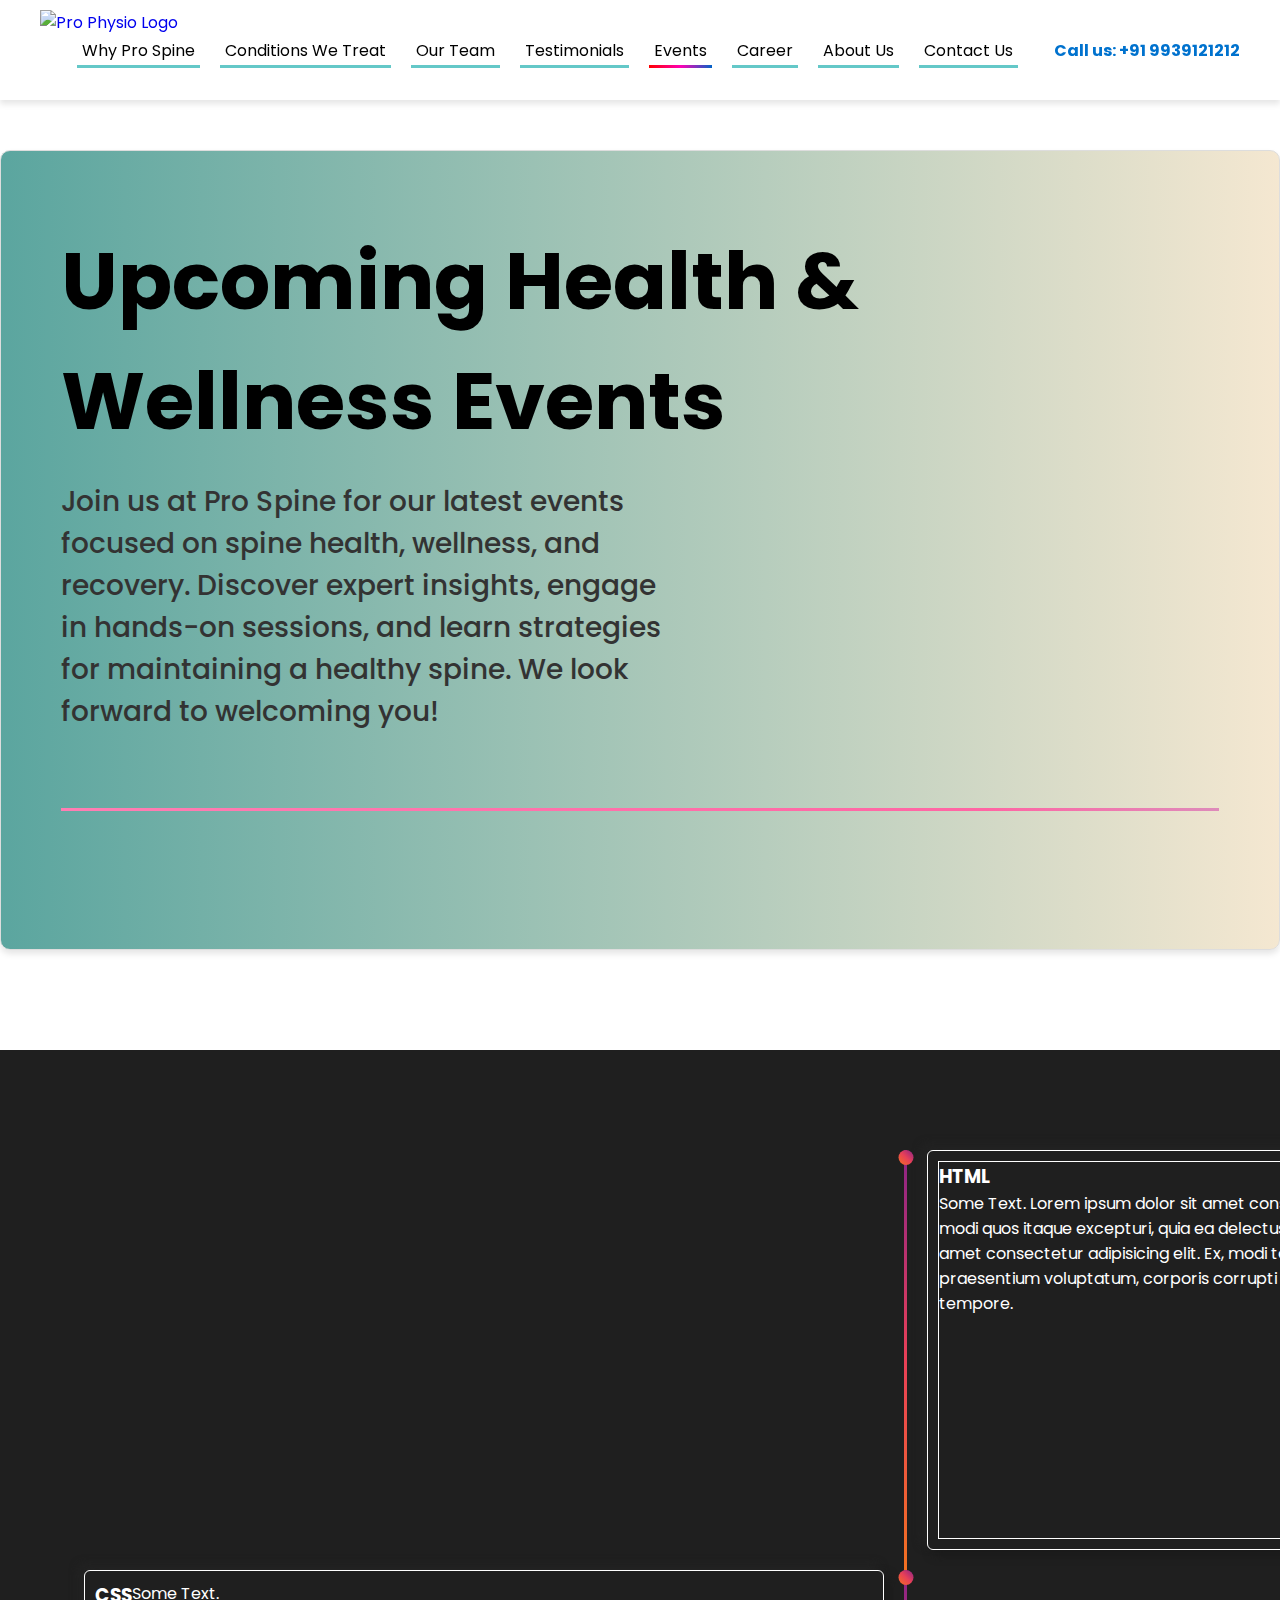
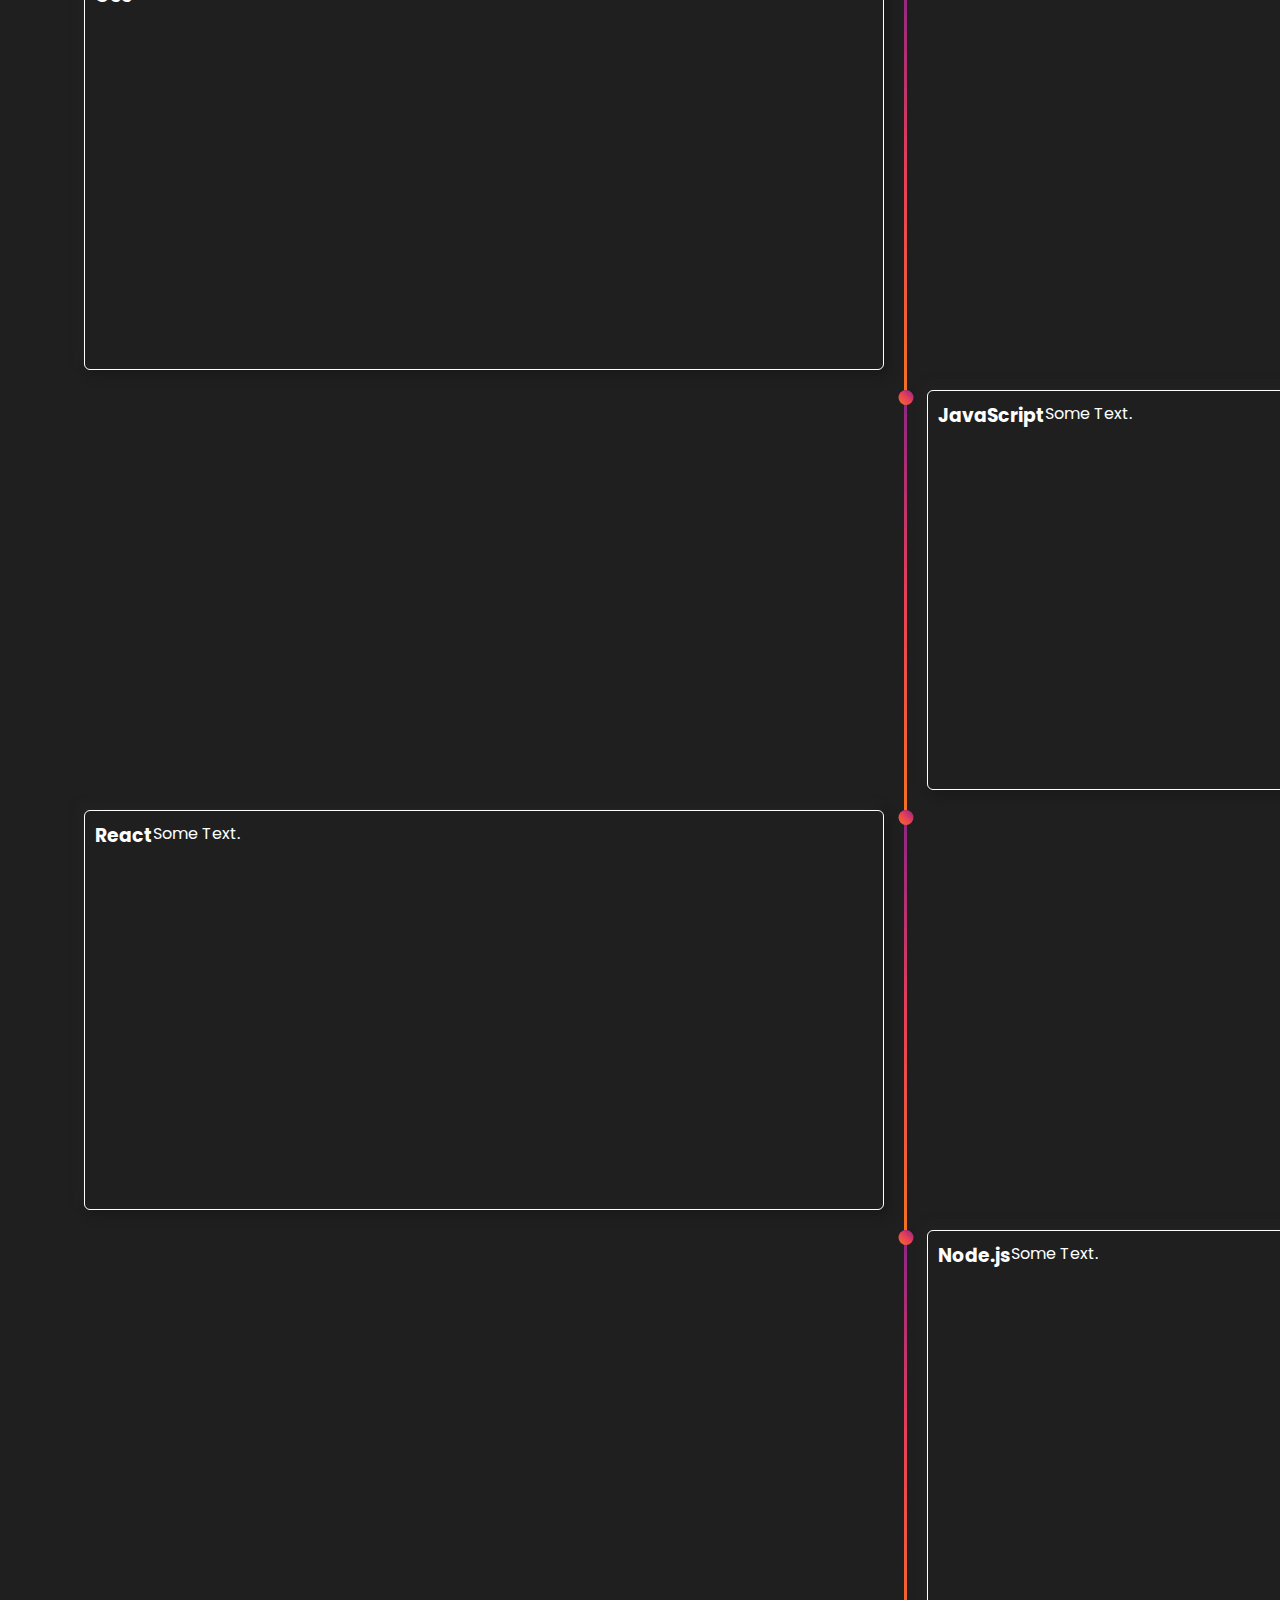
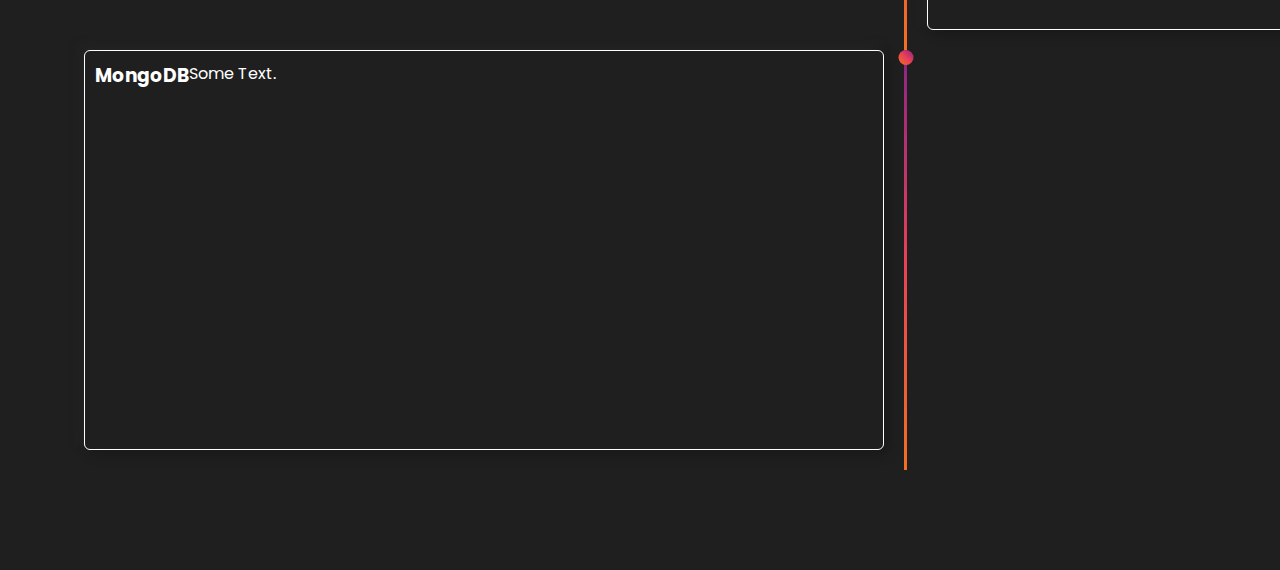
==== events.html @ e5d68689 "events timeline base ready" ====
<!DOCTYPE html>
<html lang="en">

<head>
    <meta charset="UTF-8">
    <meta name="viewport" content="width=device-width, initial-scale=1.0">
    <title>Events</title>
    <link rel="icon" href="image/favicon.png" type="image/x-icon">
    <link rel="stylesheet" href="style.css">
    <link rel="stylesheet" href="about.css">
    <link rel="stylesheet" href="https://cdnjs.cloudflare.com/ajax/libs/font-awesome/6.5.0/css/all.min.css">
    <style>
        @import url('https://fonts.googleapis.com/css2?family=Jost:wght@200;300;400&display=swap');

        header {
            height: 100px;
        }

        .logo-container img {
            position: absolute;
            top: 10px;
        }

        .box1 {
            width: 100%;
        }

        .design-section {
            width: 100%;
            display: flex;
            flex-direction: column;
            align-items: center;
            justify-content: center;
            background-color: #1f1f1f;
            min-height: 100vh;
            padding: 100px 0;
            font-family: Jost;
        }

        .design {
            display: flex;
            align-items: center;
            justify-content: center;
            border: 1px solid #fff;
        }

        .timeline {
            width: 90%;
            height: auto;
            /* max-width: 800px; */
            margin: 0 auto;
            display: flex;
            flex-direction: column;
            /* border: 1px solid #fff; */
        }

        .timeline-content {
            width: 800px;
            height: 400px;
            padding: 10px;
            background: #1f1f1f;
            -webkit-box-shadow: 5px 5px 10px #1a1a1a, -5px -5px 10px #242424;
            box-shadow: 5px 5px 10px #1a1a1a, -5px -5px 10px #242424;
            color: white;
            /* padding: 1.75rem; */
            transition: 0.4s ease;
            overflow-wrap: break-word !important;
            /* margin: 1rem; */
            margin-bottom: 20px;
            border-radius: 6px;
            border: 1px solid #fff;
            display: flex;
        }

        .text {
            width: 100%;
            margin-right: 10px;
            border: 1px solid;
        }

        .images img {
            width: 100%;
            height: auto;
        }

        .timeline-component {
            margin: 0px 20px 20px 20px;
        }

        @media screen and (min-width: 768px) {
            .timeline {
                display: grid;
                grid-template-columns: 1fr 3px 1fr;

            }

            .timeline-middle {
                position: relative;
                background-image: linear-gradient(45deg, #F27121, #E94057, #8A2387);
                width: 3px;
                height: 100%;
            }

            .main-middle {
                opacity: 0;
            }

            .timeline-circle {
                position: absolute;
                top: 0;
                left: 50%;
                width: 15px;
                height: 15px;
                border-radius: 50%;
                background-image: linear-gradient(45deg, #F27121, #E94057, #8A2387);
                -webkit-transform: translateX(-50%);
                transform: translateX(-50%);
            }
        }

        @media screen and (max-width: 768px) {
            .logo-container img {
                top: 0;
            }

            header {
                height: auto;
            }

            .popup {
                max-width: 150px;
            }

            .timeline-content {
                display: flex;
                flex-direction: column;
                margin-left: 0px;
                width: 100%;
                min-height: 300px;
                height: auto;
            }

            .text {
                width: 100%;
                margin-bottom: 20px;
            }
        }
    </style>
</head>

<body>
    <header>
        <div class="logo-container">
            <a href="index.html"><img src="image/logo.png" alt="Pro Physio Logo" class="logo"></a>
        </div>

        <nav>
            <div class="nav-container">
                <div class="hamburger" id="hamburger">
                    &#9776;
                </div>
                <div class="nav-links" id="navLinks">
                    <a href="prospineapproach.html">Why Pro Spine</a>
                    <a href="treatment.html">Conditions We Treat</a>
                    <a href="team.html">Our Team</a>
                    <a href="testimonials.html">Testimonials</a>
                    <a href="events.html" class="link active">Events</a>
                    <a href="career.html">Career</a>
                    <a href="aboutus.html">About Us</a>
                    <a href="contact.html">Contact Us</a>
                </div>
            </div>
        </nav>

        <div class="header-right">
            <a href="tel:+919939121212" class="contact-number">Call us: +91 9939121212</a>
            <!-- <button class="appointment-btn">Book Now!</button> -->
        </div>
    </header>
    <div class="box1">
        <div class="inner-box">
            <h1>Upcoming Health & Wellness Events</h1>
            <p>Join us at Pro Spine for our latest events focused on spine health, wellness, and recovery. Discover
                expert insights, engage in hands-on sessions, and learn strategies for maintaining a healthy spine. We
                look forward to welcoming you!</p>
            <br />

            <hr class="hr2 hr">
        </div>
    </div>
    <section class="design-section">
        <div class="timeline">
            <div class="timeline-empty"></div>
            <div class="timeline-middle">
                <div class="timeline-circle"></div>
            </div>
            <div class="timeline-component timeline-content">
                <div class="text">
                    <h3>HTML</h3>
                    <p>Some Text. Lorem ipsum dolor sit amet consectetur adipisicing elit. Quaerat harum dicta modi quos
                        itaque excepturi, quia ea delectus obcaecati dolorem? Lorem ipsum dolor sit amet consectetur
                        adipisicing elit. Ex, modi tempora, culpa nulla excepturi sequi sed quos praesentium voluptatum,
                        corporis corrupti alias ad quam. Amet tempora placeat dolore in tempore.</p>
                </div>
                <div class="images">
                    <img src="image/3.jpg" alt="test">
                </div>
            </div>

            <div class="timeline-component timeline-content">
                <h3>CSS</h3>
                <p>Some Text.</p>
            </div>
            <div class="timeline-middle">
                <div class="timeline-circle"></div>
            </div>
            <div class="timeline-empty"></div>

            <!-- Additional timeline items -->
            <div class="timeline-empty"></div>
            <div class="timeline-middle">
                <div class="timeline-circle"></div>
            </div>
            <div class="timeline-component timeline-content">
                <h3>JavaScript</h3>
                <p>Some Text.</p>
            </div>

            <div class="timeline-component timeline-content">
                <h3>React</h3>
                <p>Some Text.</p>
            </div>
            <div class="timeline-middle">
                <div class="timeline-circle"></div>
            </div>
            <div class="timeline-empty"></div>

            <div class="timeline-empty"></div>
            <div class="timeline-middle">
                <div class="timeline-circle"></div>
            </div>
            <div class="timeline-component timeline-content">
                <h3>Node.js</h3>
                <p>Some Text.</p>
            </div>

            <div class="timeline-component timeline-content">
                <h3>MongoDB</h3>
                <p>Some Text.</p>
            </div>
            <div class="timeline-middle">
                <div class="timeline-circle"></div>
            </div>
            <div class="timeline-empty"></div>
        </div>
    </section>

</body>

</html>
---- style.css ----
@import url("https://fonts.googleapis.com/css2?family=Poppins:ital,wght@0,100;0,200;0,300;0,400;0,500;0,600;0,700;0,800;0,900;1,100;1,200;1,300;1,400;1,500;1,600;1,700;1,800;1,900&display=swap");

* {
  margin: 0;
  padding: 0;
  box-sizing: border-box;
  font-family: Poppins, sans-serif;
}

body {
  display: flex;
  flex-direction: column;
  align-items: center;
}

header {
  position: fixed;
  width: 100%;
  display: flex;
  justify-content: space-between;
  align-items: center;
  padding: 20px 40px;
  background-color: #ffffff;
  box-shadow: 0 4px 6px rgba(0, 0, 0, 0.1);
  z-index: 99;
}

.logo-container {
  display: flex;
  align-items: center;
  gap: 10px;
}

.logo {
  width: 150px;
}

.tagline {
  font-size: 14px;
  color: #0072ce;
}

.nav-container {
  display: flex;
  align-items: center;
  justify-content: space-between;
}

.hamburger {
  display: none;
  /* Hide hamburger by default */
  font-size: 28px;
  color: rgb(0, 0, 0);
  cursor: pointer;
}

.nav-links {
  display: flex;
  flex-direction: row;
  /* Horizontal layout */
  gap: 20px;
}

.nav-links a {
  color: inherit;
  text-decoration: none;
  padding: 5px;
  background: linear-gradient(to right,
      rgba(100, 200, 200, 1),
      rgba(100, 200, 200, 1)),
    linear-gradient(to right,
      rgba(255, 0, 0, 1),
      rgba(255, 0, 180, 1),
      rgba(0, 100, 200, 1));
  background-size: 100% 3px, 0 3px;
  background-position: 100% 100%, 0 100%;
  background-repeat: no-repeat;
  transition: background-size 400ms;
}

a:hover {
  background-size: 0 3px, 100% 3px;
}

.link {
  color: inherit;
  text-decoration: none;
  padding: 5px;
  background: linear-gradient(to right,
      rgba(100, 200, 200, 1),
      rgba(100, 200, 200, 1)),
    linear-gradient(to right,
      rgba(255, 0, 0, 1),
      rgba(255, 0, 180, 1),
      rgba(0, 100, 200, 1));
  background-size: 100% 3px, 0 3px;
  background-position: 100% 100%, 0 100%;
  background-repeat: no-repeat;
  transition: background-size 400ms;
}

.link:hover {
  background-size: 0 3px, 100% 3px;
}

.link.active {
  background-size: 0 3px, 100% 3px;
  /* Active link shows all colors */
}

ul {
  list-style-type: none;
  padding: 0;
  margin: 0;
}

li {
  position: relative;
  margin-top: 6px;
  list-style-type: none;
}

.hover-link {
  text-decoration: none;
  color: #333;
  padding: 10px;
}

.dropdown {
  margin-top: 5px;
  display: none;
  position: absolute;
  width: 600px;
  background-color: #fff;
  border-radius: 10px;
  z-index: 99999;
  padding: 20px;
  flex-direction: row;

}

li:hover .dropdown {
  display: flex;
}

.dropdown ul {
  display: flex;
  flex-direction: column;
  flex: 1;
}

.dropdown li {
  display: block;
  margin: 5px 0;
}

.header-right {
  display: flex;
  flex-direction: column;
  align-items: flex-end;
  gap: 5px;
}

.header-right a {
  text-decoration: none;
}

.contact-number {
  font-size: 16px;
  font-weight: bold;
  color: #0072ce;
}

.appointment-btn {
  background-color: #0072ce;
  color: #ffffff;
  padding: 10px 20px;
  border: none;
  border-radius: 20px;
  font-size: 16px;
  font-weight: bold;
  cursor: pointer;
  transition: background-color 0.3s;
}

.appointment-btn:hover {
  background-color: #005bb5;
}

.box1 {
  margin-top: 150px;
  border-radius: 10px;
  border: 1px solid #ddd;
  width: 96%;
  min-height: 800px;
  height: 80dvh;
  background: linear-gradient(to right, #00746aa4, #deb56e51);
  display: flex;
  padding: 30px;
  box-shadow: 0 4px 6px rgba(0, 0, 0, 0.1);
  margin-bottom: 100px;
}

.inner-box {
  padding: 30px;
  color: #ffffff;
}

.inner-box h1,
.inner-box h2,
.inner-box p {
  margin: 10px 0;
}

.inner-box h1 {
  font-size: 80px;
  font-weight: bold;
  margin-bottom: 20px;
  color: #000;
}

.inner-box h2 {
  font-size: 40px;
  font-weight: 500;
  color: #ffffff;
}

.inner-box p {
  font-size: 28px;
  font-weight: 500;
  color: #333;
  /* Light color for tagline text */
  max-width: 600px;
  margin-top: 15px;
  margin-bottom: 20px;
}

.outer-box {
  /* margin-left: 100px; */
  /* align-items: center; */
  text-align: center;
  /* justify-content: center; */
}

.outer-box img{
  width: 80%;
  max-height: 700px;
  margin: 0 auto;
  border-radius: 10px;
}

.outer-box h2{
  margin: 10px;
  font-size: 2em;
}


.outer-box {
  position: relative;
  width: 100%;
  margin-left: 100px;
  height: auto;
  overflow: hidden;
  border: 1px solid;
}

.item {
  position: absolute;
  top: 0;
  /* left: 100px; */
  width: 100%;
  border: 1px solid;
  opacity: 0;
  transform: translateX(100%);
  animation: slideShow 9s infinite;
  /* Duration is total time for all items to loop */
}

.item:nth-child(1) {
  animation-delay: 0.5s;
}

.item:nth-child(2) {
  animation-delay: 3.5s;
  /* Adjust timing based on number of images and desired interval */
}

.item:nth-child(3) {
  animation-delay: 6s;
}

/* Add more nth-child selectors as needed */

@keyframes slideShow {
  0% {
    opacity: 0;
    transform: translateX(100%);
  }

  10%,
  30% {
    opacity: 1;
    transform: translateX(0);
  }

  40%,
  100% {
    opacity: 0;
    transform: translateX(-100%);
  }
}



.box2 {
  width: 95%;
  margin: 20px auto;
  /* Center the box and give it top and bottom margin */
  background-color: #f8f9fa;
  border: 1px solid #efefef;
  border-radius: 10px;
  /* Rounded corners */
  box-shadow: 0 4px 15px rgba(0, 0, 0, 0.1);
  /* Soft shadow */
  padding: 20px;
  /* Padding inside the box */
}

.box2 p {
  padding: 10px;
  margin-top: 30px;
  text-align: center;
  font-size: 1.3em;
}

.inner-box2 {
  display: flex;
  /* Flex layout for horizontal arrangement */
  justify-content: space-between;
  /* Space between the two sections */
  align-items: center;
  /* Center items vertically */
}

.stat {
  display: flex;
  margin-left: 40px;
  /* width: 50%; */
}

.stat h2 {
  margin: 0 10px;
  /* Margin around the number */
  font-size: 2em;
  /* Larger font size for prominence */
  color: #007bff;
  /* Blue color for the number */
}

.stat h3 {
  margin: 5px;
  font-size: 1.5em;
}

.stat p {
  margin: 0;
  /* Remove default margin */
  font-size: 1.2em;
  /* Slightly larger font size for description */
  color: #555;
  /* Dark grey text color */
}

.rank {
  background-color: #007bff;
  /* Blue background */
  color: #fff;
  /* White text color */
  padding: 15px 20px;
  /* Padding inside rank */
  border-radius: 8px;
  /* Rounded corners */
  text-align: center;
  /* Center the text */
  flex-shrink: 0;
  /* Prevent shrinking */
  width: 30%;
  /* Take up 25% of the width */
}

.rank h3 {
  margin: 0;
  /* Remove default margin */
  font-size: 1.2em;
  /* Font size for ranking */
}

.box3 {
  width: 95%;
  margin: 20px auto;
  background-color: #ffffff;
  padding: 50px;
  align-items: center;
  text-align: center;
  /* border: 1px solid #ddd; */
}

.box3 h2 {
  font-size: 3.5em;
}

.box3 p {
  margin-top: 30px;
  text-align: center;
  font-size: 1.3em;
  padding: 30px;
}

.box3 a {
  font-size: 1.2em;
}

.box3 img {
  position: relative;
  top: 3px;
  width: 20px;
}

.box4 {
  width: 98%;
  border-radius: 20px;
  padding: 50px;
  background: linear-gradient(45deg, #b2f4ff, #d7ecff);

  align-items: center;
  text-align: center;
}

.box4 h2 {
  font-size: 3em;
  margin-bottom: 20px;
}

.box4 h3 {
  margin-top: 30px;
  font-size: 2em;
  font-weight: 500;
}

.serv {
  display: flex;
  flex-wrap: wrap;
  gap: 20px;
  margin: 20px;
  margin-bottom: 50px;
  padding: 50px;
  border-radius: 10px;
  background: linear-gradient(to right,
      #d4fcff,
      #cce2ff);
  /* Light aqua to soft sky blue */
}

.servh {
  margin-bottom: 20px;
}

.serv .serv1 {
  display: flex;
  width: calc(20% - 20px);
  /* 4 items per row */
  padding: 10px;
  background: rgb(255, 255, 255);
  border-radius: 16px;
  box-shadow: 0 4px 30px rgba(0, 0, 0, 0.2);
  backdrop-filter: blur(7.7px);
  -webkit-backdrop-filter: blur(7.7px);
  border: 1px solid rgba(255, 255, 255, 0.06);
  transition: transform 0.5s ease;
  z-index: inherit;
}

.serv1:hover {
  font-weight: 700;
  transform: scale(1.07);
}

.serv1 img {
  width: 50px;
  height: 60px;
  margin-right: 15px;
}

.serv1 a {
  text-align: center;
  text-decoration: none;
  color: #333;
  font-size: 1.2em;
  font-weight: 500;
}

.servlink {
  margin-top: 10px;
  font-size: 1.5em;
}

.box4 p {
  font-size: 1.2em;
  margin-bottom: 50px;
  color: #333;
}

.box4 .rarrow {
  position: relative;
  top: 3px;
  width: 20px;
}

.cont {
  display: flex;
  flex-direction: column;
}

.items {
  display: flex;
  flex-wrap: wrap;
}

.item1 {
  max-width: 23%;
  border: 1px solid #ddd;
  padding: 20px;
  margin: 10px;
  border-radius: 10px;
  background-color: #fff;
}

.non {
  background-color: #fbfbfb;
}

.wrapper {
  display: flex;
  justify-content: space-between;
  height: 180px;
}

.item1 h2 {
  font-size: 1.5em;
  padding: 5px;
  margin: 15px;
}

.item1 p {
  font-size: 1em;
  padding: 5px;
  margin: 15px;
}

.item1 img {
  width: 150px;
  height: auto;
}

body .box5 {
  align-items: left;
}

.box5 {
  display: flex;
  width: 98%;
  margin-bottom: 50px;
  border-radius: 20px;
  padding: 50px;
  background: linear-gradient(to right, #ffd1a9, #ffefba);
  margin-top: 50px;
  align-items: center;
  text-align: center;
}

.choose {
  width: 30%;
  margin-right: 10px;
  margin-bottom: 20px;
  padding: 40px;
  background: rgba(255, 255, 255, 0.48);
  border-radius: 16px;
  box-shadow: 0 4px 30px rgba(0, 0, 0, 0.1);
  backdrop-filter: blur(7.7px);
  -webkit-backdrop-filter: blur(7.7px);
  border: 1px solid rgba(255, 255, 255, 0.06);
}

.choose2 {
  width: 60%;
  text-align: center;
  padding: 40px;
  margin: 0 auto;
  background: rgba(255, 255, 255, 0.48);
  border-radius: 16px;
  box-shadow: 0 4px 30px rgba(0, 0, 0, 0.1);
  backdrop-filter: blur(7.7px);
  -webkit-backdrop-filter: blur(7.7px);
  border: 1px solid rgba(255, 255, 255, 0.06);
}

.title {
  font-size: 2.2em;
  font-weight: bold;
  color: #0073e6;
  margin-bottom: 10px;
}

.subtitle {
  font-size: 1.3em;
  color: #444;
  margin-top: 5px;
  margin-bottom: 20px;
}

.description {
  font-size: 1.1em;
  color: #555;
  line-height: 1.6;
  margin-bottom: 30px;
}

.work-steps {
  display: grid;
  grid-template-columns: 1fr 1fr;
  gap: 20px;
  margin-top: 20px;
}

.work-step {
  padding: 15px;
  /* From https://css.glass */
  background: rgba(255, 255, 255, 0.73);
  border-radius: 16px;
  box-shadow: 0 4px 30px rgba(0, 0, 0, 0.1);
  backdrop-filter: blur(11.5px);
  -webkit-backdrop-filter: blur(11.5px);
  border: 1px solid rgba(238, 238, 238, 0.06);
}

.work-step img {
  width: 80px;
}

.step-title {
  font-size: 1.2em;
  color: #555;
  margin-bottom: 10px;
  font-weight: bold;
}

.step-text {
  font-size: 1em;
  color: #333;
  line-height: 1.5;
}

.title {
  font-size: 2.2em;
  font-weight: bold;
  color: #0073e6;
  /* Highlighted color for title */
  margin-bottom: 10px;
}

.subtitle {
  font-size: 1.3em;
  color: #444;
  margin-top: 5px;
  margin-bottom: 20px;
}

.description {
  font-size: 1.1em;
  color: #555;
  line-height: 1.6;
  margin-bottom: 30px;
}

.features-list {
  list-style-type: circle;
  padding: 0;
}

.feature-item {
  font-size: 1.1em;
  color: #333;
  padding: 10px 0;
  display: flex;
  align-items: center;
  justify-content: center;
}

.icon {
  color: #0073e6;
  font-size: 1.2em;
  margin-right: 8px;
}

.btn {
  cursor: pointer;
  padding: 10px 20px;
  border-radius: 30px;
  border: 1px solid #ddd;
  box-shadow: 0 4px 8px rgba(0, 0, 0, 0.1);
  background-color: #fff;
  color: #000;
  font-size: 1em;
  transition: background-color 0.3s;
}

.btn:hover {
  background-color: #f4f4f4;
}

.btn:active {
  transform: scale(0.98);
  box-shadow: 0 2px 4px rgba(0, 0, 0, 0.2);
}

.btn:focus {
  outline: none;
}

.btn:disabled {
  opacity: 0.5;
  cursor: not-allowed;
}

.btn a {
  text-decoration: none;
  color: #000;
}

.session-container {
  text-align: center;
  padding: 30px;
  max-width: 800px;
  margin: 0 auto;
  margin-top: 20px;
  border-radius: 10px;
  font-family: Arial, sans-serif;
}

.session-title {
  font-size: 1.8em;
  color: #333;
  font-weight: bold;
  margin-bottom: 10px;
}

.session-description {
  text-align: center;
  align-items: center;
  justify-content: center;
  font-size: 1.1em;
  color: #555;
  line-height: 1.6;
  margin-top: 20px;
  margin-bottom: 20px;
}

.call-action {
  font-size: 2.5em;
  color: #0073e6;
  font-weight: bold;
  display: inline-flex;
  align-items: center;
  text-decoration: none;
  margin-top: 10px;
}

.call-action .phone-icon {
  font-size: 1.5em;
  /* margin-right: 18px; */
  margin-left: 10px;
  /* margin-bottom: 20px; */
}

.testimonial {
  text-align: center;
  align-items: center;
}

.testimonial h2 {
  margin-top: 50px;
  margin-bottom: 50px;
  font-weight: 500;
  font-size: 2em;
  color: #333;
}

/* .vidsslider {
  position: relative;
  width: 100%;
  max-width: 1200px;
  margin: auto;
  overflow: hidden;
  border: 2px solid #ccc;
  border-radius: 10px;
} */

/* .video-container {
  display: none;
  width: 100;
  padding-top: 56.25%;
  position: relative;
} */

/* video {
  position: absolute;
  top: 0;
  left: 0;
  width: 100%;
  height: 100%;
} */

/* .controlss {
  text-align: center;
  margin-top: 10px;
} */

.btn1 {
  margin: 0 10px;
  cursor: pointer;
}

.rev {
  text-align: center;
  font-size: 2rem;
  color: #333;
  margin-top: 30px;
  margin-bottom: 20px;
}

.review {
  display: flex;
  flex-wrap: wrap;
  align-items: center;
  max-width: 90%;
  margin: 20px auto;
  padding: 20px;
  background-color: #f9f9f9;
  border-radius: 10px;
  box-shadow: 0 4px 8px rgba(0, 0, 0, 0.1);
  gap: 20px;
  /* Add gap for better spacing */
}

.review-item {
  display: flex;
  flex-direction: column;
  width: 48%;
  /* Use 48% to fit two items per row with a gap */
  gap: 10px;
  padding: 15px;
  border-bottom: 1px solid #e0e0e0;
  margin-bottom: 15px;
  background-color: #ffffff;
  border-radius: 8px;
  box-shadow: 0 2px 4px rgba(0, 0, 0, 0.1);
  /* Add subtle shadow */
}

.review-header {
  display: flex;
  align-items: center;
  gap: 10px;
}

.review-username {
  font-size: 1.2rem;
  color: #007bff;
  margin: 10px;
}

.review-rating {
  font-size: 1rem;
  color: #fbb034;
  /* Star color */
  margin: 0;
}

.review-text {
  font-size: 1rem;
  color: #555;
  line-height: 1.6;
  margin: 0;
}

.footer {
  width: 100%;
  background-color: #000;
  color: #fff;
  padding: 40px 20px;
}

.footer-content {
  margin: 0 auto;
}

.footer-quote {
  width: 90%;
  display: flex;
  flex-wrap: wrap;
  justify-content: space-between;
  transform: translate(5%, 0);
  padding: 5px;
  /* margin: 10px; */
  /* border: 1px solid; */
}

.footer-quote h2 {
  font-size: 30px;
  font-weight: 700;
  /* margin-bottom: 20px; */
  color: #ddd;
}

.footer-quote img {
  position: relative;
  margin-top: -50px;
  margin-bottom: 30px;
  width: 250px;
}

.hr {
  border: none;
  height: 3px;
  background: linear-gradient(90deg,
      #d383a3,
      #b4778f,
      #ff4b2b,
      #927aa5,
      #6f91aa,
      #d383a3,
      #79a6c1,
      #ff416c);
  background-size: 400% 100%;
  animation: gradientShift 8s linear infinite;
  margin-bottom: 30px;
  margin-top: -20px;
}

@keyframes gradientShift {
  0% {
    background-position: 0% 0%;
  }

  50% {
    background-position: 100% 0%;
  }

  100% {
    background-position: 0% 0%;
  }
}

.hr2 {
  border: none;
  height: 3px;
  background: linear-gradient(90deg,
      #ff7eb3,
      /* Vibrant pink */
      #ff65a3,
      /* Deep pink */
      #7afcff,
      /* Bright aqua */
      #32ff7e,
      /* Bright green */
      #fcb045,
      /* Warm orange */
      #ff7eb3
      /* Match the start color for seamless loop */
    );
  background-size: 400% 100%;
  animation: gradientShift 8s linear infinite;
  margin-top: 30px;
}

@keyframes gradientShift {
  0% {
    background-position: 0% 0%;
  }

  50% {
    background-position: 100% 0%;
  }

  100% {
    background-position: 0% 0%;
  }
}

.footer-sections {
  display: flex;
  flex-wrap: wrap;
  gap: 20px;
}

.about-section {
  padding: 10px;
  margin-left: 50px;
}

.footer-section {
  flex: 1 1 10%;
  min-width: 180px;
}

.footer-section h3 {
  font-size: 18px;
  font-weight: 600;
  margin-bottom: 10px;
  text-align: left;
}

.footer-section ul {
  list-style: none;
  padding: 0;
  text-align: left;
}

.footer-section ul li {
  margin-bottom: 8px;
}

.footer-section ul li a {
  color: #aaa;
  text-decoration: none;
}

.footer-section ul li a:hover {
  color: #fff;
}

.footer-bottom {
  display: flex;
  flex-direction: column;
  align-items: center;
  margin-top: 20px;
  border-top: 1px solid #333;
  padding-top: 20px;
}

.footer-bottom p {
  font-size: 14px;
  margin-bottom: 10px;
}

.footer-links {
  display: flex;
  gap: 10px;
}

.footer-links li {
  list-style: none;
}

.footer-links a {
  color: #aaa;
  font-size: 14px;
  text-decoration: none;
}

.footer-links a:hover {
  color: #fff;
}

.social-icons {
  display: flex;
  gap: 15px;
  margin-top: 10px;
}

.social-icons img {
  width: 34px;
}

.modal {
  display: none;
  /* Hidden by default */
  position: fixed;
  /* Stay in place */
  z-index: 1;
  /* Sit on top */
  left: 0;
  /* top: 50px; */
  width: 100%;
  /* Full width */
  height: 100%;
  /* Full height */
  overflow: auto;
  /* Enable scroll if needed */
  background-color: rgba(0, 0, 0, 0.5);
  /* Dark overlay */
}

/* Modal Content with Pop-Up Animation */
.modal-content {
  position: absolute;
  top: 5%;
  left: 50%;
  transform: translate(50%, -50%);
  margin: 5% auto;
  padding: 30px;
  border-radius: 10px;
  box-shadow: 0 4px 20px rgba(0, 0, 0, 0.3);
  width: 90%;
  max-width: 600px;
  backdrop-filter: blur(16px) saturate(180%);
  -webkit-backdrop-filter: blur(16px) saturate(180%);
  background-color: rgba(255, 255, 255, 0.848);
  border-radius: 12px;
  border: 1px solid rgba(255, 255, 255, 0.125);
  animation: zoomIn 0.8s ease forwards;
  /* Apply animation on open */
  opacity: 0;
  /* Start hidden */
}

@keyframes zoomIn {
  from {
    opacity: 0;
    transform: scale(0.5);
    /* Start small */
  }

  to {
    opacity: 1;
    transform: scale(1);
    /* End at original size */
  }
}

/* Display the modal and trigger the animation */
.modal.open .modal-content {
  opacity: 1;
  animation: zoomIn 0.8s ease forwards;
}

.modal-content h2 {
  color: #000000;
  text-align: center;
  align-items: center;
}

label {
  font-weight: bold;
  font-size: 1.2em;
  margin-bottom: 15px;
  margin-top: 15px;
  display: block;
  color: #333;
  /* Make labels block elements */
}

input[type="text"],
input[type="email"],
input[type="tel"],
input[type="number"],
input[type="date"],
input[type="time"],
select,
textarea {
  width: calc(100% - 20px);
  /* Full width minus padding */
  padding: 12px;
  /* Increased padding */
  margin-bottom: 15px;
  /* Spacing between fields */
  border: 1px solid #ccc;
  border-radius: 5px;
  transition: border-color 0.3s ease;
  font-size: 16px;
  /* Increased font size for inputs */
}

input[type="text"]:focus,
input[type="email"]:focus,
input[type="tel"]:focus,
input[type="number"]:focus,
input[type="date"]:focus,
input[type="time"]:focus,
select:focus,
textarea:focus {
  border-color: #007bff;
  /* Change border color on focus */
  outline: none;
  /* Remove default outline */
}

button[type="button"],
button[type="submit"] {
  cursor: pointer;
  padding: 10px 20px;
  border-radius: 30px;
  border: 1px solid #ddd;
  box-shadow: 0 4px 8px rgba(0, 0, 0, 0.1);
  background-color: #fff;
  margin-right: 10px;
  margin-top: 20px;
  color: #000;
  font-size: 1em;
  transition: background-color 0.3s;
}

button[type="button"]:hover,
button[type="submit"]:hover {
  background-color: #f4f4f4;
}

.close {
  color: #333;
  float: right;
  font-size: 28px;
  font-weight: bold;
}

.close:hover,
.close:focus {
  color: #000;
  /* Change close button color on hover */
  text-decoration: none;
  cursor: pointer;
}

textarea {
  height: 100px;
  /* Set a fixed height for the textarea */
}

/* Review Step Styling */
#review {
  text-align: left;
  /* Align text to the left for the review section */
}

#review p {
  font-size: 20px;
  margin-top: 15px;
  margin-bottom: 20px;
  color: #000000;
  font-weight: 500;
}

#review strong {
  color: #007bff;
  /* Highlighting the strong text */
}

.reviewh3 {
  align-items: center;
  text-align: center;
  margin: 20px;
  color: #000000;
}

.reviewh3 span {
  color: #000;
}

.checkbox-container {
  display: flex;
  flex-wrap: wrap;
}

.checkbox-container label {
  margin-left: 20px;
  margin-top: 10px;
  margin-bottom: 10px;
}

.checkbox-container input[type="checkbox"] {
  margin-top: 10px;
  margin-bottom: 10px;
  width: 15px;
  /* Optional: Set width */
  height: 15px;
  /* Optional: Set height */
  transform: scale(1.5);
  /* Increase size by 1.5 times */
  -webkit-transform: scale(1.5);
  /* For Safari compatibility */
  transform-origin: 0 0;
  /* Anchor scaling to the top-left */
}

.container {
  width: 90%;
  display: flex;
  gap: 20px;
}

.box {
  background-color: #ffffff;
  padding: 20px;
  /* width: 200px; */
  box-shadow: 0 4px 8px rgba(0, 0, 0, 0.2);
  border-radius: 8px;
  text-align: center;
  margin: 20px;
  margin-bottom: 50px;
}

.heading {
  font-size: 2.5em;
}

.box h3 {
  margin-bottom: 15px;
  font-size: 18px;
  color: #333;
}

.box p {
  margin-bottom: 15px;
  font-size: 1.2em;
  color: #666;
}

@media (max-width: 768px) {
  header {
    /* max-height: 75px; */
    padding: 35px 10px;
  }

  .logo {
    position: absolute;
    left: 10;
    padding: 5px;
    width: 120px;
  }

  .nav-links {
    display: none;
  }

  .hamburger {
    position: absolute;
    right: 30px;
    display: block;
  }

  .nav-links {
    display: none;
    /* Hide links by default */
    flex-direction: column;
    /* Stack links vertically */
    position: absolute;
    top: 60px;
    /* Position below the navbar */
    right: 0;
    width: auto;
    /* Full width */
    padding: 10px;
    backdrop-filter: blur(16px) saturate(180%);
    -webkit-backdrop-filter: blur(16px) saturate(180%);
    background-color: rgba(255, 255, 255, 0.624);
    border-radius: 12px;
    border: 1px solid rgba(224, 224, 224, 0.665);
    z-index: 1000;
    /* Ensure it appears on top */
    box-shadow: 0 4px 6px rgba(0, 0, 0, 0.2);
  }

  .nav-links.active {
    display: flex;
    /* Show links when active */
  }

  .nav-links a {
    padding: 15px;
    font-size: 0.8em;
    border-bottom: 1px solid rgba(255, 255, 255, 0.2);
    /* Divider between links */
  }

  .header-right .contact-number {
    display: none;
  }

  .header-right .appointment-btn {
    display: none;
  }

  .droplink {
    margin-bottom: 10px;
  }

  .box1 {
    /* display: flex; */
    flex-direction: column;
    margin-top: 90px;
    padding: 20px;
    min-height: 250px;
    /* max-height: 200px; */
  }

  .inner-box {
    padding: 10px;
    margin: 10px;
  }

  .outer-box {
    display: none;
  }

  .inner-box2{
    display: flex;
    flex-direction: column;
  }
  .box2 p {
    font-size: 0.9em;
  }

  .box3 {
    padding: 5px;
  }

  .box3 h2 {
    font-size: 1.3em;
    margin-bottom: 0px;
  }

  .box3 p {
    margin-top: 0px;
    font-size: 0.9em;
  }

  .box3 a {
    font-size: 0.8em;
  }

  .box3 img {
    width: 15px;
  }

  .stat,
  .exp,
  .staff,
  .rank {
    align-items: center;
    text-align: center;
    justify-content: center;
    display: flex;
    padding: 10px;
    width: 100%;
    margin: 10px;
    font-size: 0.8em;
  }

  .stat h2 {
    font-size: 1.8em;
  }

  .stat h3 {
    font-size: 1.5em;
    margin: 10px;
  }

  .inner-box h1 {
    font-size: 38px;
  }

  .inner-box h2 {
    font-size: 22px;
  }

  .inner-box p {
    font-size: 16px;
  }

  .button-17 {
    font-size: 10px;
  }

  .box4 {
    padding: 15px;
  }

  .box4 h2 {
    font-size: 1.5em;
  }

  .box4 p {
    font-size: 1em;
    margin-bottom: 15px;
  }

  .serv {
    padding: 10px;
    margin: 0;
    margin-bottom: 20px;
    align-items: center;
    text-align: center;
    justify-content: center;
  }

  .serv1 {
    display: flex;
    flex-wrap: wrap;
    padding: 5px;
    margin: 5px;
    max-width: 40%;
    min-height: 40px;
    margin-right: 0px;
    align-items: center;
    text-align: center;
    justify-content: center;
  }

  .serv .serv1 {
    width: calc(50% - 20px);
    /* 2 items per row */
  }

  .servlink {
    font-size: 0.9em;
  }

  .serv1 a {
    font-size: 0.7em;
  }

  .serv1 img {
    width: 20px;
    height: 20px;
    margin-right: 0px;
  }

  .box5 {
    padding: 20px;
    display: flex;
    flex-wrap: wrap;
  }

  .choose {
    width: 100%;
    padding: 10px;
  }

  .choose .title {
    font-size: 1.4em;
  }

  .choose .subtitle {
    font-size: 0.9em;
  }

  .choose .description {
    font-size: 0.7em;
    margin-bottom: 0px;
  }

  .choose .feature-item {
    font-size: 0.8em;
    margin-bottom: 0px;
  }

  .work-steps {
    grid-template-columns: 1fr;
  }

  .work-step img {
    width: 50px;
  }

  .work-step h3 {
    font-size: 0.9em;
  }

  .work-step p {
    font-size: 0.7em;
  }

  .btn {
    padding: 10px 15px;
    font-size: 0.7em;
  }

  .session-container {
    padding: 25px;
  }

  .session-container h2 {
    font-size: 1.2em;
    margin-bottom: 10px;
  }

  .session-description {
    font-size: 0.8em;
  }

  .call-action {
    font-size: 1.2em;
  }

  .testimonial h2 {
    font-size: 1.3em;
    margin-bottom: 10px;
  }

  .review {
    padding: 15px;
  }

  .review-item {
    padding: 10px;
    width: 100%;
  }

  .review-avatar {
    width: 40px;
    height: 40px;
  }

  .review-username {
    font-size: 1rem;
  }

  .review-text {
    font-size: 0.9rem;
  }

  .footer-quote {
    padding: 50px;
    text-align: center;
    align-items: center;
    justify-content: center;
  }

  .footer-quote h2 {
    margin-top: 80px;
    font-size: 1.2rem;
  }

  .footer-quote img {
    position: absolute;
    top: 10px;
    width: 200px;
    margin: 10px;
  }

  .about-section {
    padding: 0px;
    margin-left: 0px;
  }

  .footer-section h3 {
    font-size: 16px;
  }

  .footer-section ul li a {
    font-size: 13px;
  }

  .footer-bottom p {
    font-size: 12px;
  }

  .footer-links a {
    font-size: 12px;
    margin-bottom: 10px;
  }

  .social-icons img {
    margin-top: 10px;
    width: 20px;
  }

  .modal-content {
    position: absolute;
    top: 10%;
    left: 2.5%;
    margin: 10% auto;
    /* Reduced margin for mobile */
    padding: 10px;
    /* Reduced padding */
    width: 95%;
    /* Almost full width */
  }

  .modal-content h2 {
    text-align: center;
    align-items: center;
    font-size: 1em;
    margin-bottom: 35px;
  }

  button[type="button"],
  button[type="submit"] {
    margin-top: 10px;
    padding: 5px 20px;
    font-size: 14px;
  }

  label {
    font-size: 16px;
  }

  input[type="text"],
  input[type="email"],
  input[type="tel"],
  input[type="number"],
  input[type="date"],
  input[type="time"],
  select,
  textarea {
    padding: 10px;
    font-size: 14px;
    border-radius: 10px;
    border: 1px solid #ccc;
    /* Smaller text inputs */
  }

  .item1 {
    max-width: 96%;
    padding: 10px;
    margin: 5px;
    align-items: center;
    text-align: center;
    justify-content: center;
  }

  .wrapper {
    display: flex;
    flex-wrap: wrap;
    align-items: center;
    text-align: center;
    justify-content: center;
  }

  .item1 h2 {
    font-size: 0.9em;
  }

  .item1 img {
    width: 100px;
  }

  .item1 p {
    padding: 0px;
    margin: 5px;
    font-size: 0.7em;
  }

  .item1 a {
    font-size: 0.7em;
  }

  .heading {
    margin: 10px;
    margin-top: 20px;
    text-align: center;
    font-size: 1.5em;
  }

  .container {
    flex-direction: column;
    margin: 0;
  }

  .box {
    width: 100%;
    margin: 0;
    margin-bottom: 20px;
  }

  .box button {
    width: 100%;
    font-size: 14px;
  }

  .box p {
    font-size: 0.9em;
  }

  .dropdown {
    display: none;
  }

  li:hover .dropdown {
    display: none;
  }
}
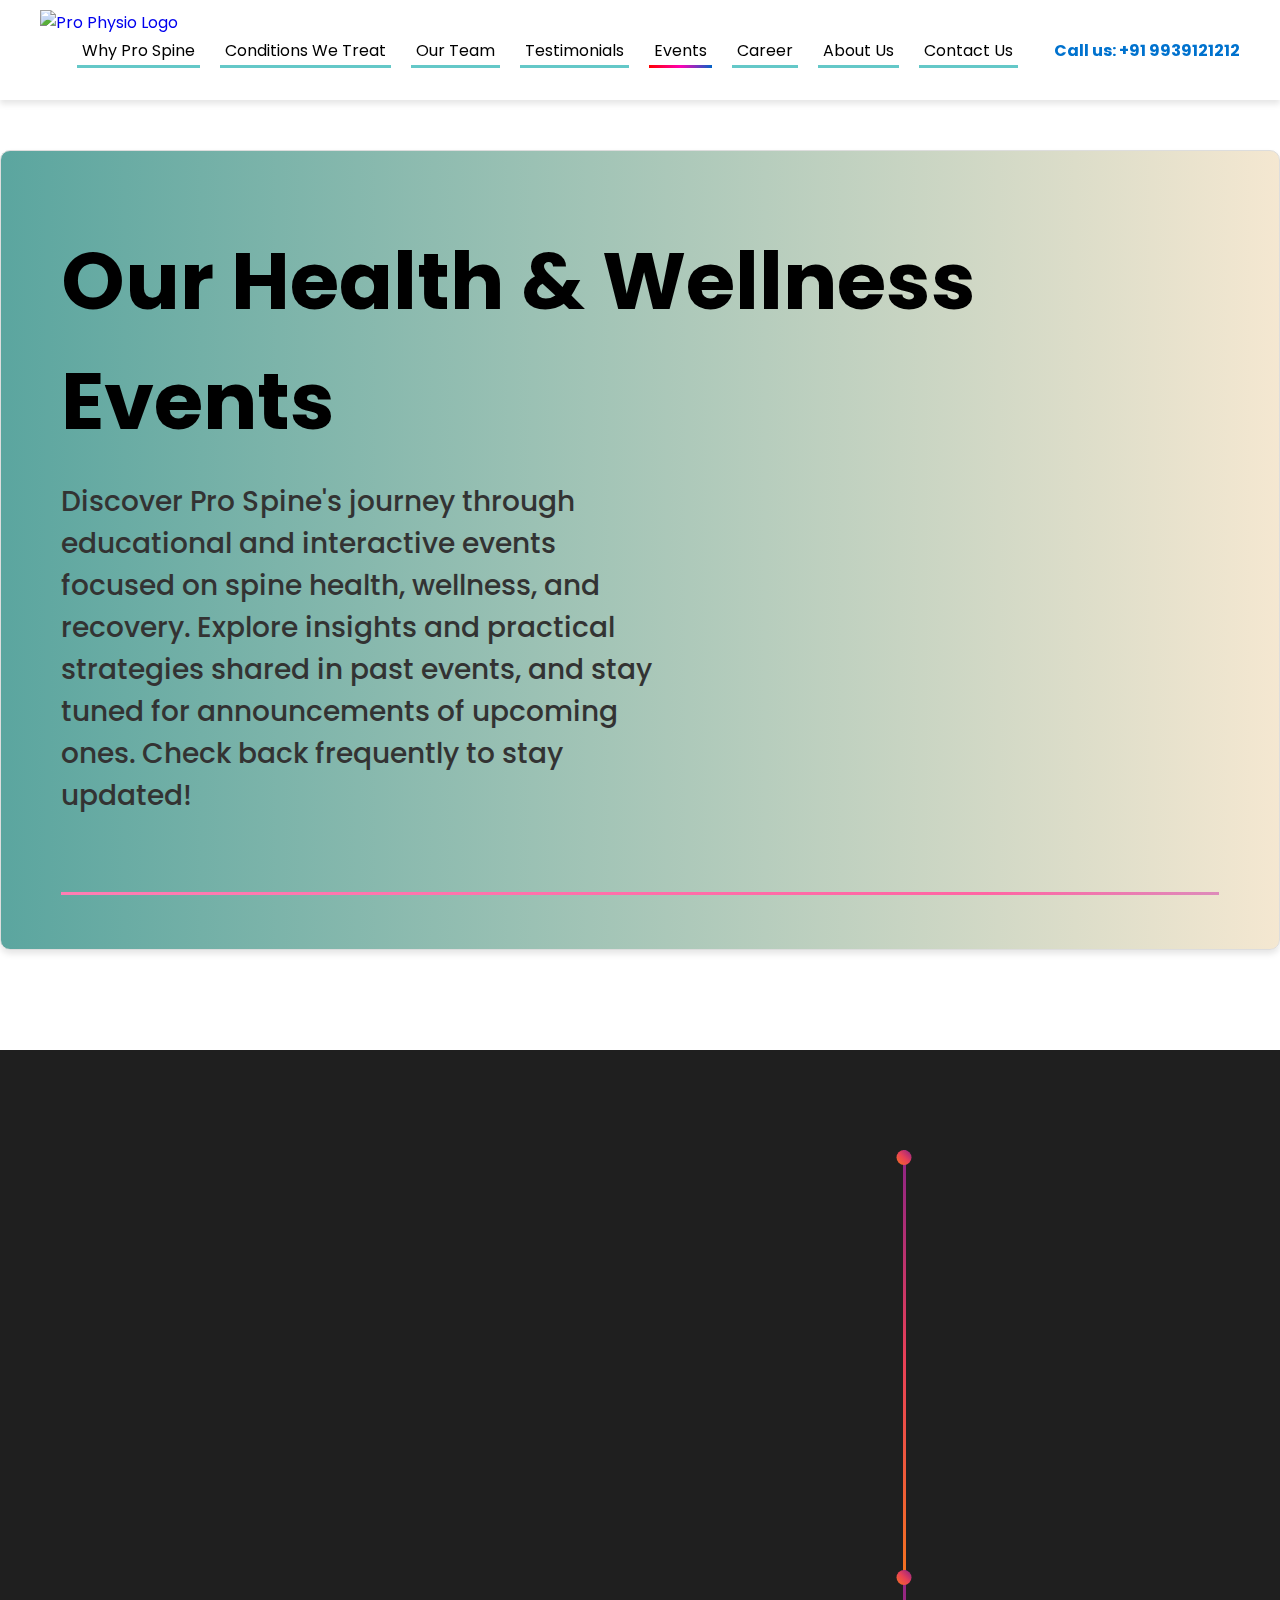
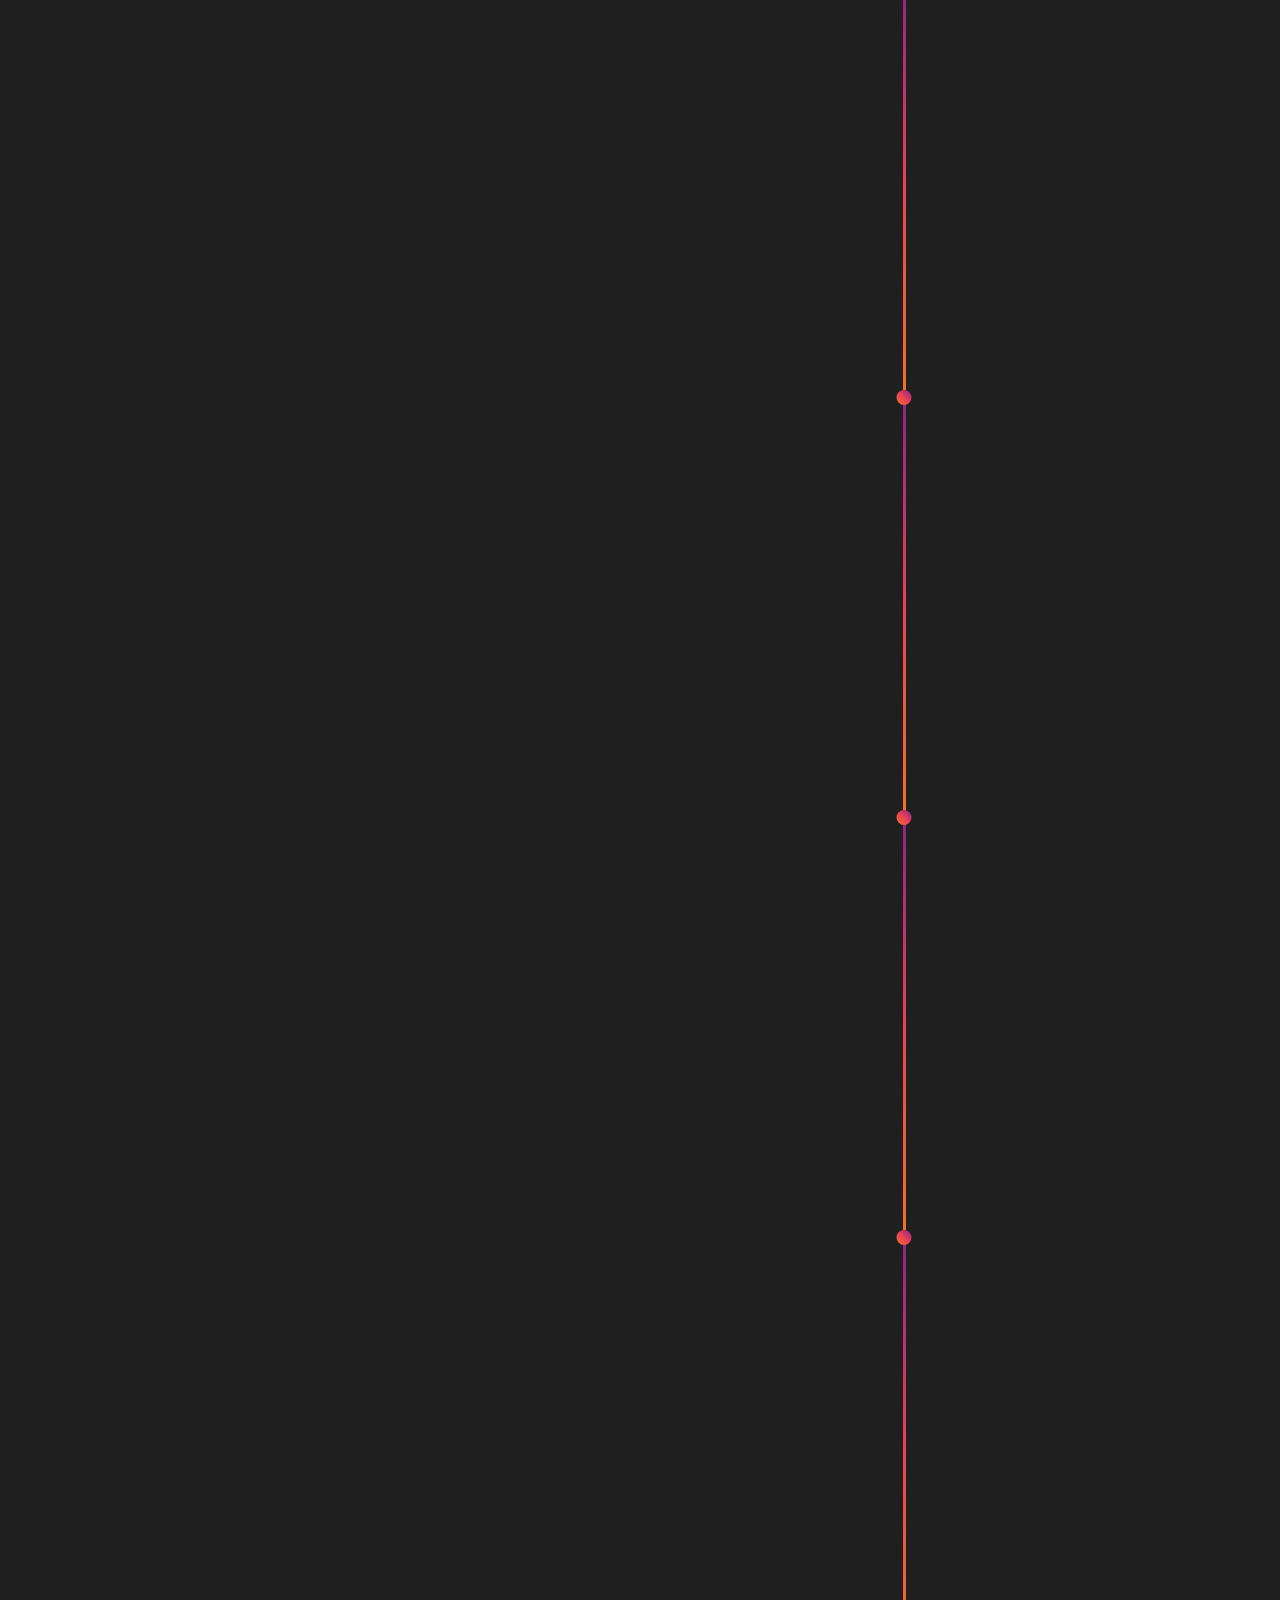
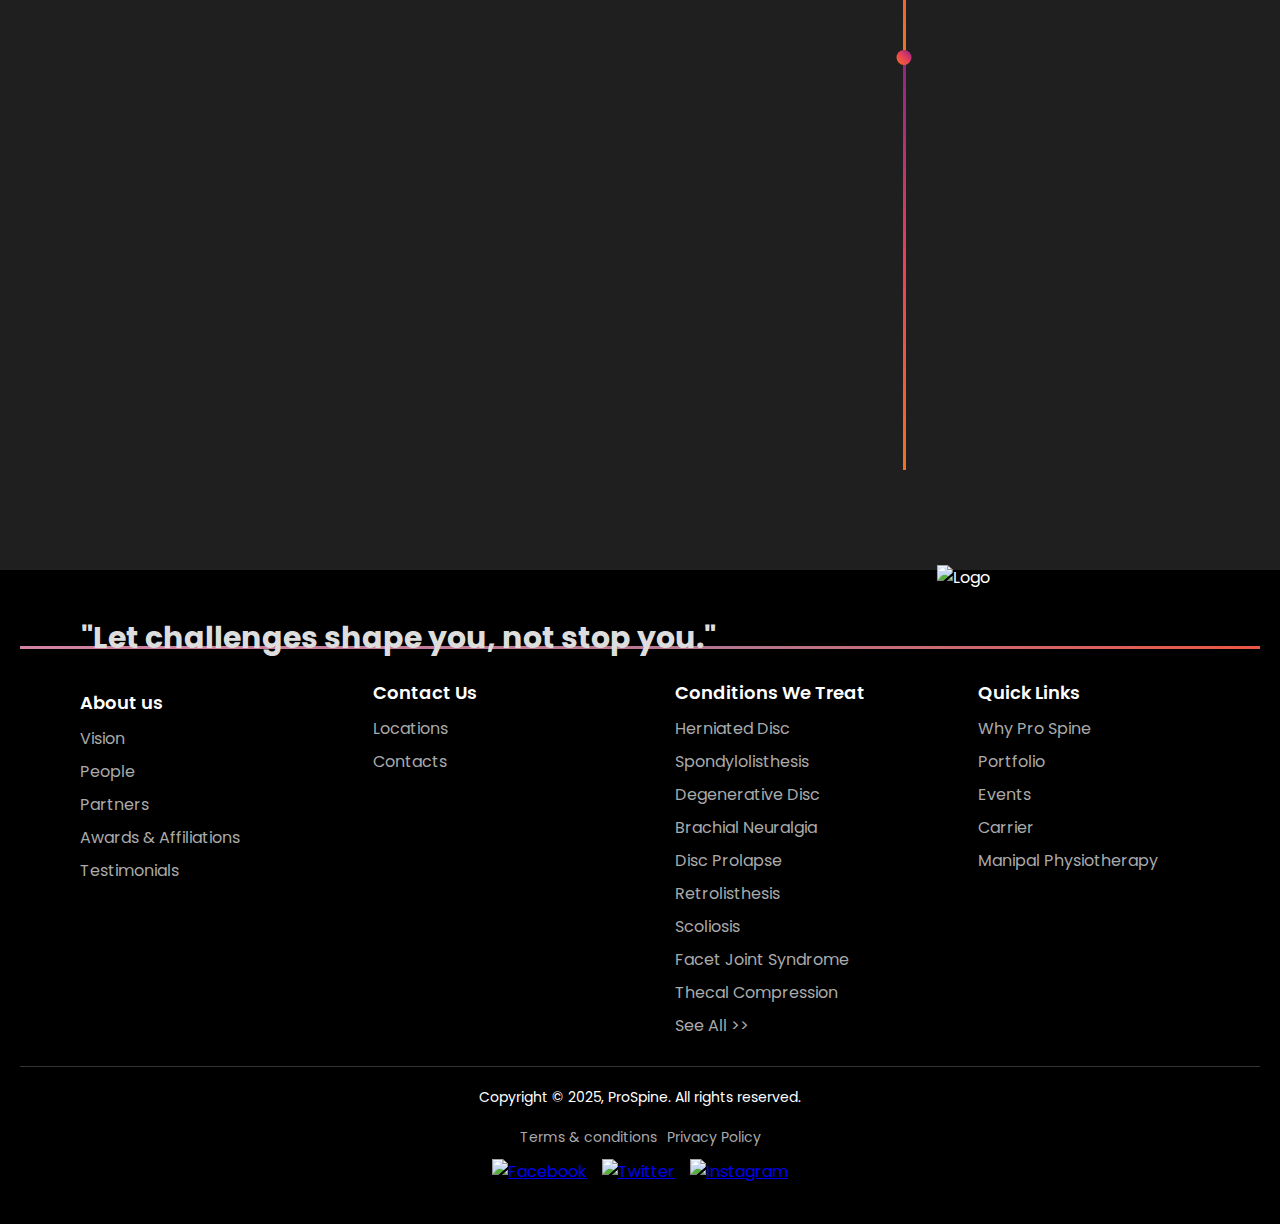
==== commit 00ec6120: "events page done" ====
--- a/events.html
+++ b/events.html
@@ -45,7 +45,7 @@
         }
 
         .timeline {
-            width: 90%;
+            width: 98%;
             height: auto;
             /* max-width: 800px; */
             margin: 0 auto;
@@ -55,12 +55,12 @@
         }
 
         .timeline-content {
-            width: 800px;
+            width: 850px;
             height: 400px;
-            padding: 10px;
+            padding: 15px;
             background: #1f1f1f;
             -webkit-box-shadow: 5px 5px 10px #1a1a1a, -5px -5px 10px #242424;
-            box-shadow: 5px 5px 10px #1a1a1a, -5px -5px 10px #242424;
+            box-shadow: 5px 5px 10px #444444, -5px -5px 10px #242424;
             color: white;
             /* padding: 1.75rem; */
             transition: 0.4s ease;
@@ -68,14 +68,39 @@
             /* margin: 1rem; */
             margin-bottom: 20px;
             border-radius: 6px;
-            border: 1px solid #fff;
+            /* border: 1px solid #fff; */
             display: flex;
+            opacity: 0;
+            /* Initially hidden for animation */
+            transform: translateY(50px);
+            /* Initial position */
+            transition: opacity 1s ease, transform 1s ease;
+        }
+
+        .timeline-content.animate {
+            opacity: 1;
+            /* Fade-in */
+            transform: translateY(0);
+            /* Slide-up */
         }
 
         .text {
             width: 100%;
             margin-right: 10px;
-            border: 1px solid;
+            /* border: 1px solid; */
+            padding: 10px;
+        }
+
+        .text h3 {
+            align-items: center;
+            text-align: center;
+            font-size: 2em;
+        }
+
+        .text h4 {
+            position: relative;
+            margin-top: 25px;
+            font-weight: 300;
         }
 
         .images img {
@@ -179,15 +204,16 @@
     </header>
     <div class="box1">
         <div class="inner-box">
-            <h1>Upcoming Health & Wellness Events</h1>
-            <p>Join us at Pro Spine for our latest events focused on spine health, wellness, and recovery. Discover
-                expert insights, engage in hands-on sessions, and learn strategies for maintaining a healthy spine. We
-                look forward to welcoming you!</p>
+            <h1>Our Health & Wellness Events</h1>
+            <p>Discover Pro Spine's journey through educational and interactive events focused on spine health,
+                wellness, and recovery. Explore insights and practical strategies shared in past events, and stay tuned
+                for announcements of upcoming ones. Check back frequently to stay updated!</p>
             <br />
 
             <hr class="hr2 hr">
         </div>
     </div>
+
     <section class="design-section">
         <div class="timeline">
             <div class="timeline-empty"></div>
@@ -196,20 +222,30 @@
             </div>
             <div class="timeline-component timeline-content">
                 <div class="text">
-                    <h3>HTML</h3>
-                    <p>Some Text. Lorem ipsum dolor sit amet consectetur adipisicing elit. Quaerat harum dicta modi quos
-                        itaque excepturi, quia ea delectus obcaecati dolorem? Lorem ipsum dolor sit amet consectetur
-                        adipisicing elit. Ex, modi tempora, culpa nulla excepturi sequi sed quos praesentium voluptatum,
-                        corporis corrupti alias ad quam. Amet tempora placeat dolore in tempore.</p>
-                </div>
-                <div class="images">
-                    <img src="image/3.jpg" alt="test">
-                </div>
-            </div>
-
-            <div class="timeline-component timeline-content">
-                <h3>CSS</h3>
-                <p>Some Text.</p>
+                    <h3>Event 1</h3>
+                    <p>Some Text. Lorem ipsum dolor sit amet consectetur adipisicing elit. Quaerat harum dicta modi quos
+                        itaque excepturi, quia ea delectus obcaecati dolorem? Lorem ipsum dolor sit amet consectetur
+                        adipisicing elit. Ex, modi tempora, culpa nulla excepturi sequi sed quos praesentium voluptatum,
+                        corporis corrupti alias ad quam. Amet tempora placeat dolore in tempore.</p>
+                    <h4>Date - 15-11-24</h4>
+                </div>
+                <div class="images">
+                    <img src="image/3.jpg" alt="test">
+                </div>
+            </div>
+
+            <div class="timeline-component timeline-content">
+                <div class="text">
+                    <h3>Event 2</h3>
+                    <p>Some Text. Lorem ipsum dolor sit amet consectetur adipisicing elit. Quaerat harum dicta modi quos
+                        itaque excepturi, quia ea delectus obcaecati dolorem? Lorem ipsum dolor sit amet consectetur
+                        adipisicing elit. Ex, modi tempora, culpa nulla excepturi sequi sed quos praesentium voluptatum,
+                        corporis corrupti alias ad quam. Amet tempora placeat dolore in tempore.</p>
+                    <h4>Date - 15-11-24</h4>
+                </div>
+                <div class="images">
+                    <img src="image/3.jpg" alt="test">
+                </div>
             </div>
             <div class="timeline-middle">
                 <div class="timeline-circle"></div>
@@ -222,31 +258,67 @@
                 <div class="timeline-circle"></div>
             </div>
             <div class="timeline-component timeline-content">
-                <h3>JavaScript</h3>
-                <p>Some Text.</p>
-            </div>
-
-            <div class="timeline-component timeline-content">
-                <h3>React</h3>
-                <p>Some Text.</p>
-            </div>
-            <div class="timeline-middle">
-                <div class="timeline-circle"></div>
-            </div>
-            <div class="timeline-empty"></div>
-
-            <div class="timeline-empty"></div>
-            <div class="timeline-middle">
-                <div class="timeline-circle"></div>
-            </div>
-            <div class="timeline-component timeline-content">
-                <h3>Node.js</h3>
-                <p>Some Text.</p>
-            </div>
-
-            <div class="timeline-component timeline-content">
-                <h3>MongoDB</h3>
-                <p>Some Text.</p>
+                <div class="text">
+                    <h3>Event 3</h3>
+                    <p>Some Text. Lorem ipsum dolor sit amet consectetur adipisicing elit. Quaerat harum dicta modi quos
+                        itaque excepturi, quia ea delectus obcaecati dolorem? Lorem ipsum dolor sit amet consectetur
+                        adipisicing elit. Ex, modi tempora, culpa nulla excepturi sequi sed quos praesentium voluptatum,
+                        corporis corrupti alias ad quam. Amet tempora placeat dolore in tempore.</p>
+                    <h4>Date - 15-11-24</h4>
+                </div>
+                <div class="images">
+                    <img src="image/3.jpg" alt="test">
+                </div>
+            </div>
+
+            <div class="timeline-component timeline-content">
+                <div class="text">
+                    <h3>Event 4</h3>
+                    <p>Some Text. Lorem ipsum dolor sit amet consectetur adipisicing elit. Quaerat harum dicta modi quos
+                        itaque excepturi, quia ea delectus obcaecati dolorem? Lorem ipsum dolor sit amet consectetur
+                        adipisicing elit. Ex, modi tempora, culpa nulla excepturi sequi sed quos praesentium voluptatum,
+                        corporis corrupti alias ad quam. Amet tempora placeat dolore in tempore.</p>
+                    <h4>Date - 15-11-24</h4>
+                </div>
+                <div class="images">
+                    <img src="image/3.jpg" alt="test">
+                </div>
+            </div>
+            <div class="timeline-middle">
+                <div class="timeline-circle"></div>
+            </div>
+            <div class="timeline-empty"></div>
+
+            <div class="timeline-empty"></div>
+            <div class="timeline-middle">
+                <div class="timeline-circle"></div>
+            </div>
+            <div class="timeline-component timeline-content">
+                <div class="text">
+                    <h3>Event 5</h3>
+                    <p>Some Text. Lorem ipsum dolor sit amet consectetur adipisicing elit. Quaerat harum dicta modi quos
+                        itaque excepturi, quia ea delectus obcaecati dolorem? Lorem ipsum dolor sit amet consectetur
+                        adipisicing elit. Ex, modi tempora, culpa nulla excepturi sequi sed quos praesentium voluptatum,
+                        corporis corrupti alias ad quam. Amet tempora placeat dolore in tempore.</p>
+                    <h4>Date - 15-11-24</h4>
+                </div>
+                <div class="images">
+                    <img src="image/3.jpg" alt="test">
+                </div>
+            </div>
+
+            <div class="timeline-component timeline-content">
+                <div class="text">
+                    <h3>Event 6</h3>
+                    <p>Some Text. Lorem ipsum dolor sit amet consectetur adipisicing elit. Quaerat harum dicta modi quos
+                        itaque excepturi, quia ea delectus obcaecati dolorem? Lorem ipsum dolor sit amet consectetur
+                        adipisicing elit. Ex, modi tempora, culpa nulla excepturi sequi sed quos praesentium voluptatum,
+                        corporis corrupti alias ad quam. Amet tempora placeat dolore in tempore.</p>
+                    <h4>Date - 15-11-24</h4>
+                </div>
+                <div class="images">
+                    <img src="image/3.jpg" alt="test">
+                </div>
             </div>
             <div class="timeline-middle">
                 <div class="timeline-circle"></div>
@@ -254,7 +326,86 @@
             <div class="timeline-empty"></div>
         </div>
     </section>
-
+    <footer class="footer">
+        <div class="footer-content">
+            <div class="footer-quote">
+                <h2>"Let challenges shape you, not stop you."</h2>
+                <img src="image/logo.png" alt="Logo" class="logo">
+            </div>
+            <hr class="hr">
+            <div class="footer-sections">
+                <div class="about-section footer-section">
+                    <h3>About us</h3>
+                    <ul>
+                        <li><a href="#">Vision</a></li>
+                        <li><a href="#">People</a></li>
+                        <li><a href="#">Partners</a></li>
+                        <li><a href="#">Awards & Affiliations</a></li>
+                        <li><a href="testimonials.html">Testimonials</a></li>
+                    </ul>
+                </div>
+                <div class="footer-section">
+                    <h3>Contact Us</h3>
+                    <ul>
+                        <li><a href="#">Locations</a></li>
+                        <li><a href="#">Contacts</a></li>
+                    </ul>
+                </div>
+                <div class="footer-section">
+                    <h3>Conditions We Treat</h3>
+                    <ul>
+                        <li><a href="#">Herniated Disc</a></li>
+                        <li><a href="#">Spondylolisthesis</a></li>
+                        <li><a href="#">Degenerative Disc</a></li>
+                        <li><a href="#">Brachial Neuralgia</a></li>
+                        <li><a href="#">Disc Prolapse</a></li>
+                        <li><a href="#">Retrolisthesis</a></li>
+                        <li><a href="#">Scoliosis</a></li>
+                        <li><a href="#">Facet Joint Syndrome</a></li>
+                        <li><a href="#">Thecal Compression</a></li>
+                        <li><a href="treatment.html">See All >></a></li>
+                    </ul>
+                </div>
+                <div class="footer-section">
+                    <h3>Quick Links</h3>
+                    <ul>
+                        <li><a href="prospineapproach.html">Why Pro Spine</a></li>
+                        <li><a href="#">Portfolio</a></li>
+                        <li><a href="#">Events</a></li>
+                        <li><a href="#">Carrier</a></li>
+                        <li><a href="#">Manipal Physiotherapy</a></li>
+                    </ul>
+                </div>
+            </div>
+        </div>
+        <div class="footer-bottom">
+            <p>Copyright © 2025, ProSpine. All rights reserved.</p>
+            <ul class="footer-links">
+                <li><a href="#">Terms & conditions</a></li>
+                <li><a href="#">Privacy Policy</a></li>
+            </ul>
+            <div class="social-icons">
+                <a href="#"><img src="image/facebook-icon.png" alt="Facebook"></a>
+                <a href="#"><img src="image/twitter-icon.png" alt="Twitter"></a>
+                <a href="#"><img src="image/icons8-instagram-48.png" alt="Instagram"></a>
+            </div>
+        </div>
+    </footer>
+    <script src="script.js"></script>
+    <script>
+        // Function to add animation class when elements enter the viewport
+        const timelineContents = document.querySelectorAll('.timeline-content');
+        const observer = new IntersectionObserver(entries => {
+            entries.forEach(entry => {
+                if (entry.isIntersecting) {
+                    entry.target.classList.add('animate');
+                    observer.unobserve(entry.target); // Stop observing once animated
+                }
+            });
+        });
+
+        timelineContents.forEach(content => observer.observe(content));
+    </script>
 </body>
 
 </html>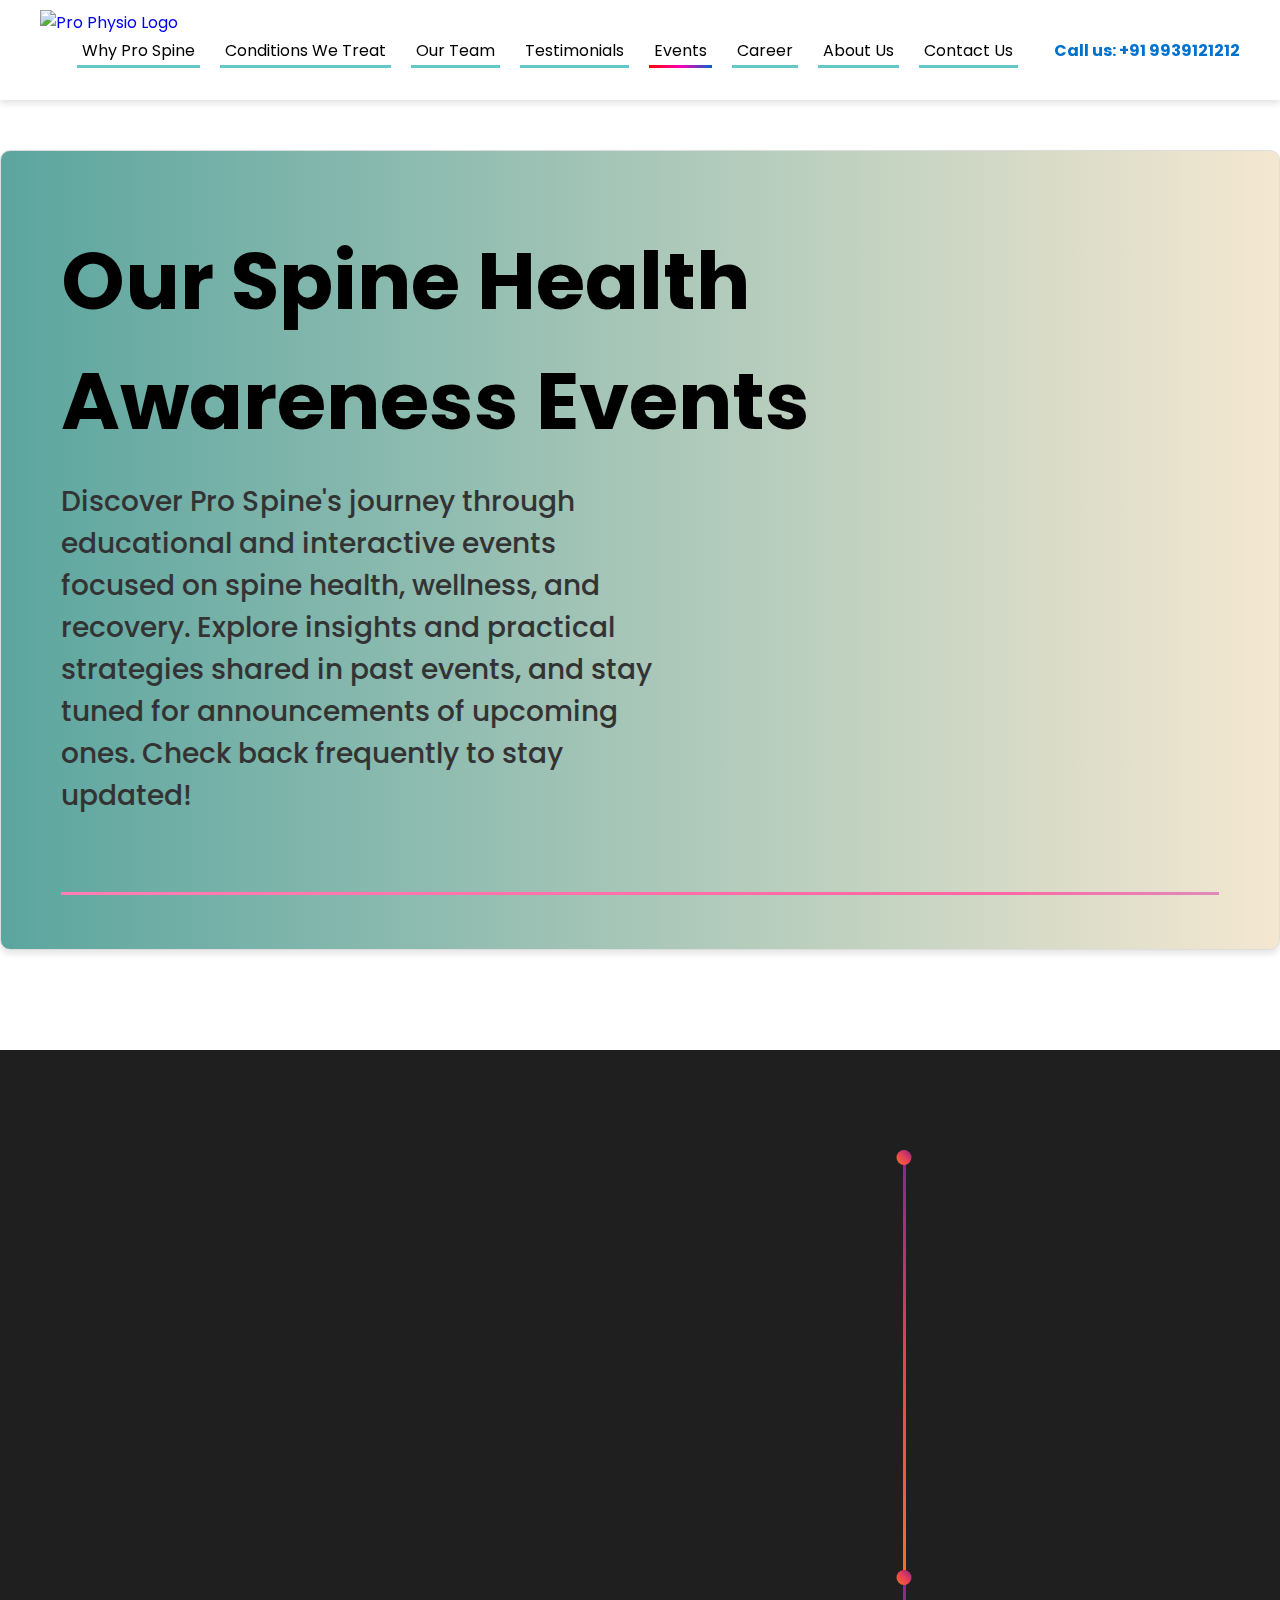
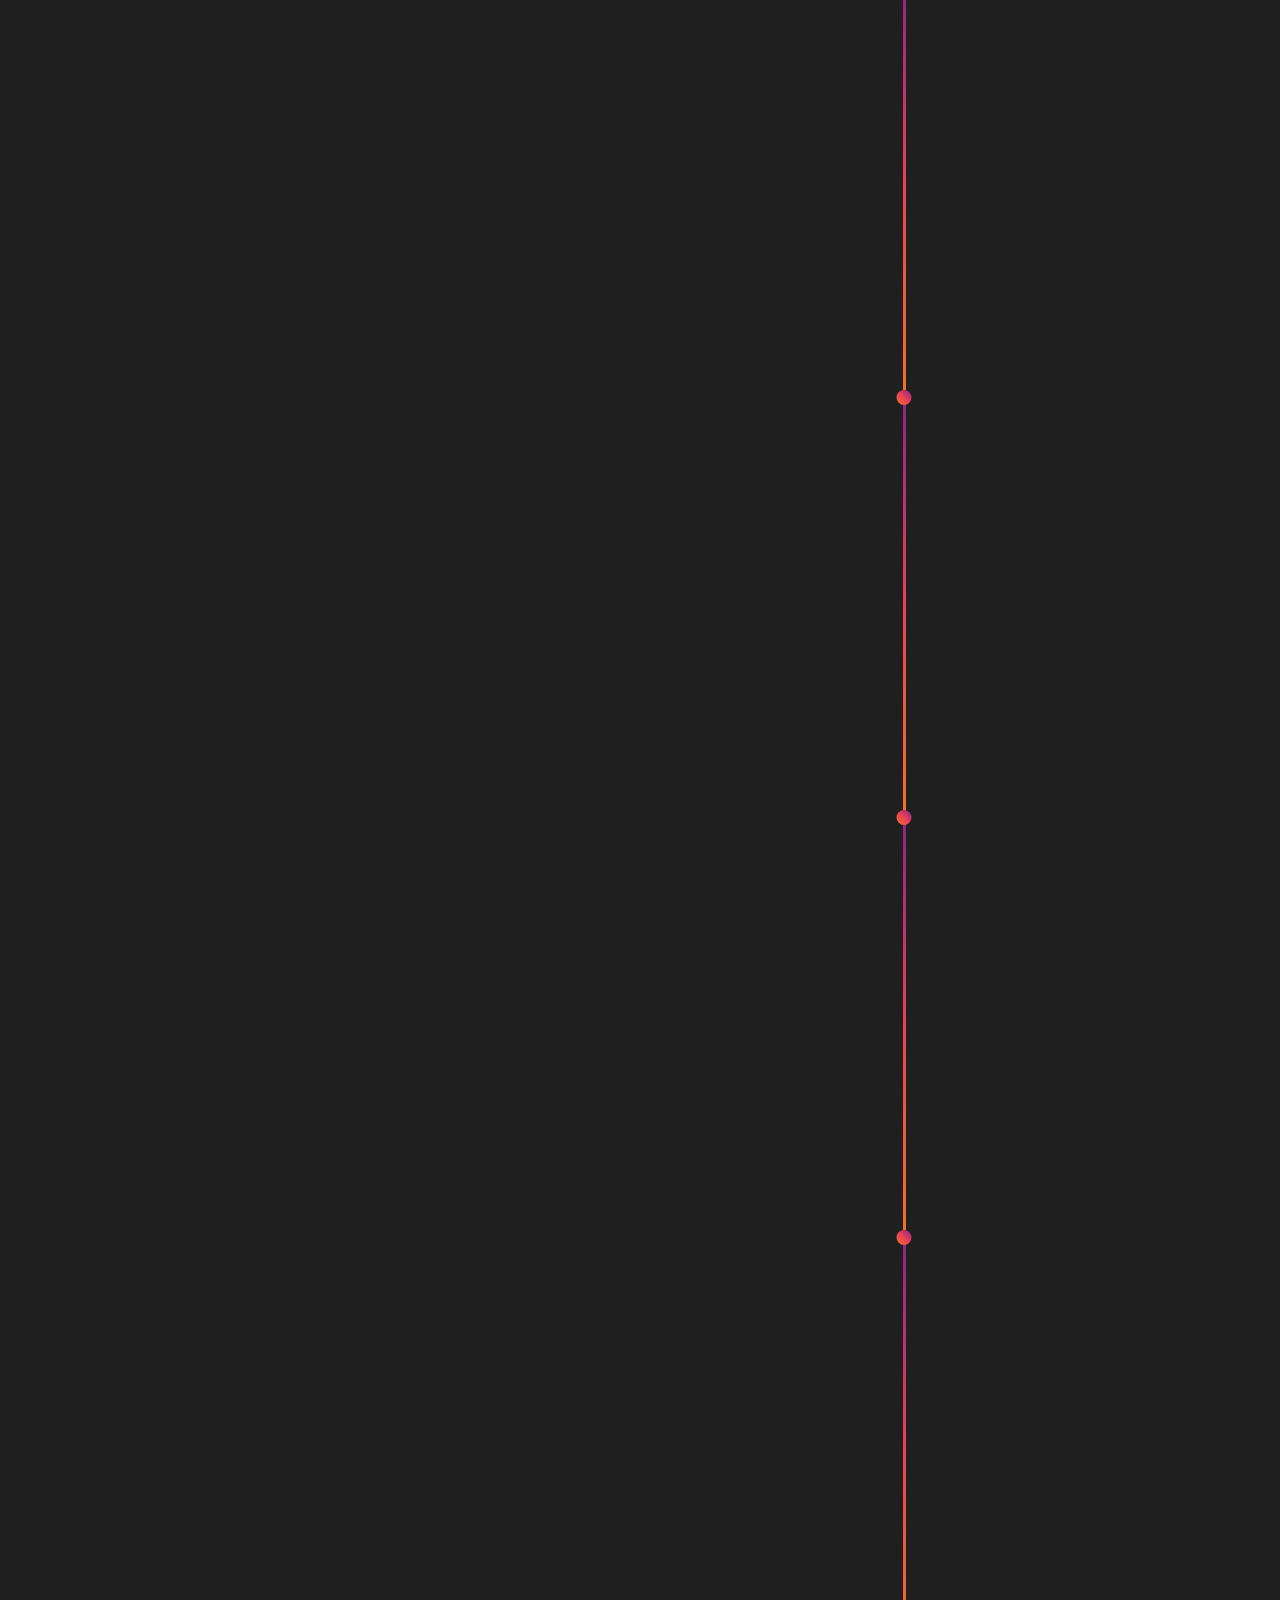
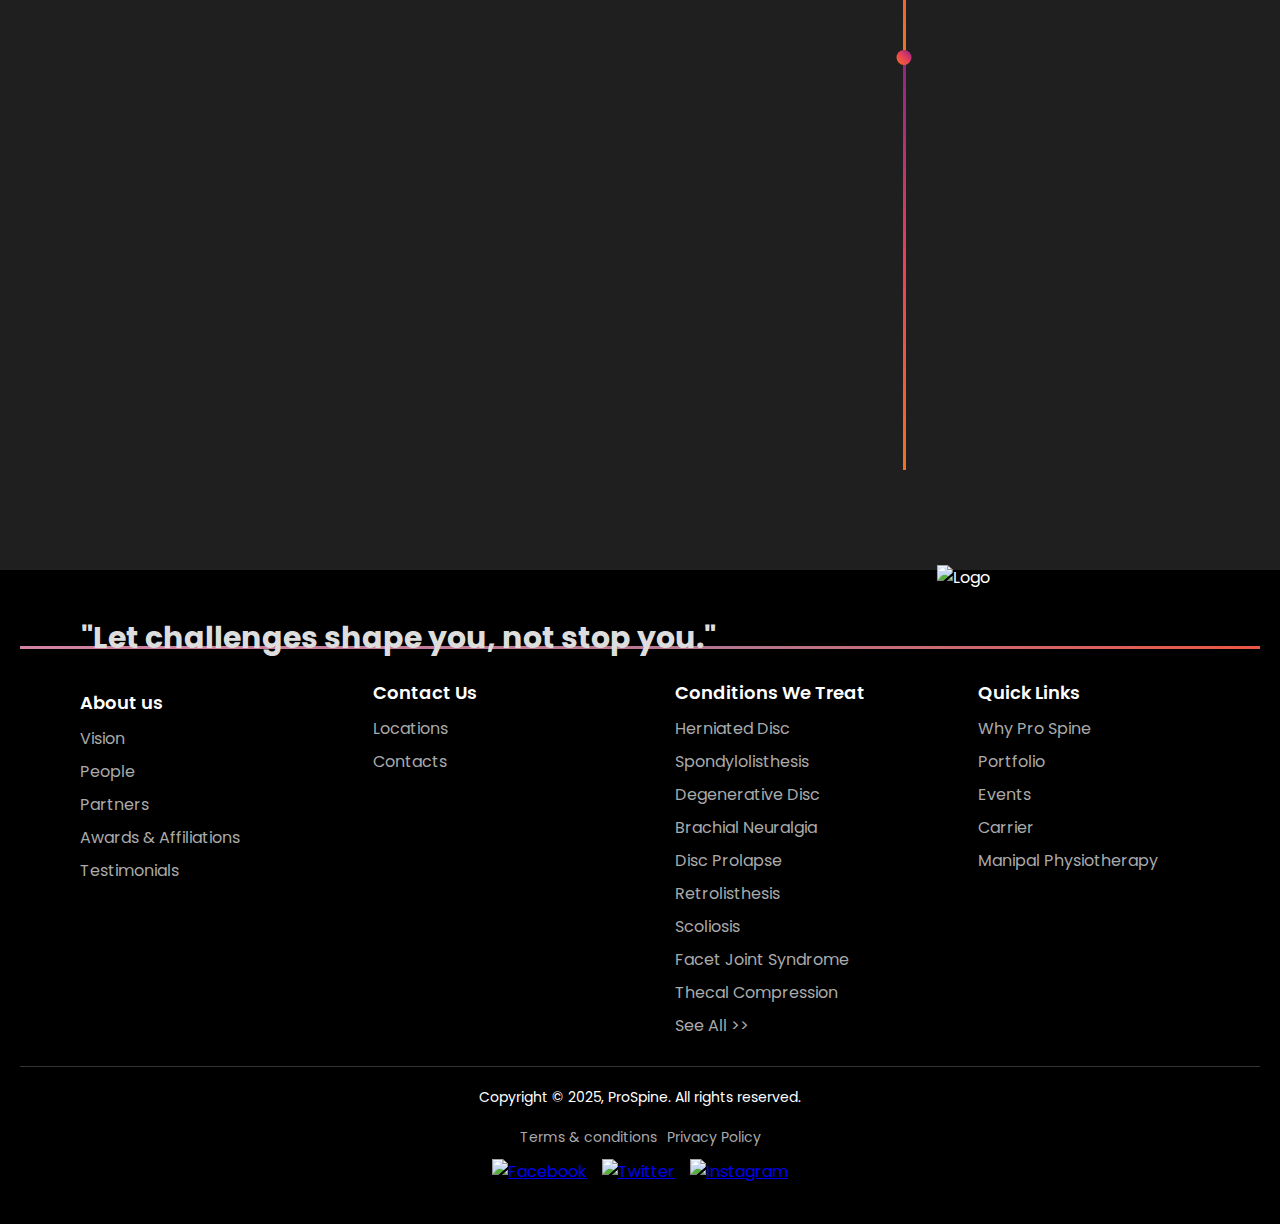
==== commit 27165e53: "edited" ====
--- a/events.html
+++ b/events.html
@@ -204,7 +204,7 @@
     </header>
     <div class="box1">
         <div class="inner-box">
-            <h1>Our Health & Wellness Events</h1>
+            <h1>Our Spine Health Awareness Events</h1>
             <p>Discover Pro Spine's journey through educational and interactive events focused on spine health,
                 wellness, and recovery. Explore insights and practical strategies shared in past events, and stay tuned
                 for announcements of upcoming ones. Check back frequently to stay updated!</p>
